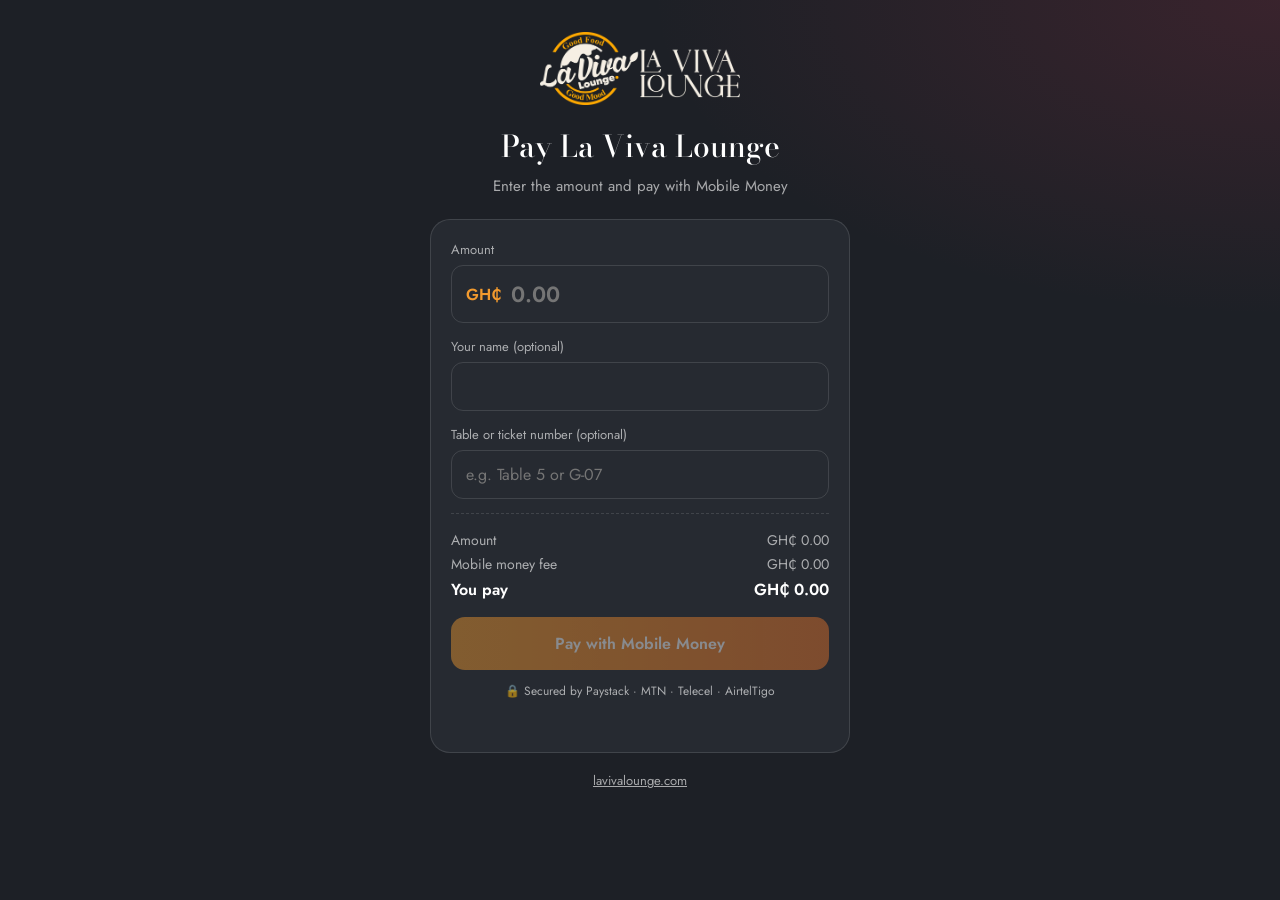
==== pay/index.html @ 69ce5cd2 "Add no-email pay page for counter QR" ====
<!DOCTYPE html>
<html lang="en">
<head>
<meta charset="utf-8">
<meta name="viewport" content="width=device-width, initial-scale=1, viewport-fit=cover">
<title>Pay La Viva Lounge</title>
<meta name="robots" content="noindex">
<link rel="preconnect" href="https://fonts.googleapis.com"><link rel="preconnect" href="https://fonts.gstatic.com" crossorigin>
<link href="https://fonts.googleapis.com/css2?family=Bodoni+Moda:ital,wght@0,500;1,500&family=Jost:wght@400;500;600&display=swap" rel="stylesheet">
<style>
:root{--bg:#1d2026;--card:#262a31;--line:rgba(255,255,255,.12);--text:#fff;--muted:rgba(255,255,255,.62);--amber:#f29a2e;--amber2:#e8742a}
*{box-sizing:border-box}
body{margin:0;min-height:100vh;background:radial-gradient(70% 50% at 100% 0%,rgba(158,47,69,.22),transparent 70%),var(--bg);color:var(--text);font-family:Jost,'Segoe UI',Helvetica,sans-serif;display:flex;justify-content:center;padding:max(28px,env(safe-area-inset-top)) 18px 28px}
.wrap{width:100%;max-width:420px}
.logo{display:block;width:200px;margin:4px auto 18px}
h1{font-family:'Bodoni Moda',Georgia,serif;font-weight:500;font-size:30px;text-align:center;margin:0 0 6px}
.sub{color:var(--muted);text-align:center;margin:0 0 22px;font-size:15px}
.card{background:var(--card);border:1px solid var(--line);border-radius:20px;padding:20px}
label{display:block;font-size:13px;color:var(--muted);margin:0 0 6px}
.field{margin-bottom:14px}
input{width:100%;font:inherit;font-size:16px;color:var(--text);background:transparent;border:1.5px solid var(--line);border-radius:12px;padding:12px 14px;outline:none}
input:focus{border-color:var(--amber)}
.amt{display:flex;align-items:center;border:1.5px solid var(--line);border-radius:12px}
.amt:focus-within{border-color:var(--amber)}
.amt span{padding:0 4px 0 14px;font-weight:600;color:var(--amber)}
.amt input{border:0;font-size:22px;font-weight:600;padding:12px 14px 12px 6px}
.sum{border-top:1px dashed var(--line);margin-top:6px;padding-top:12px;font-size:14px;color:var(--muted)}
.sum div{display:flex;justify-content:space-between;margin:4px 0}
.sum .tot{color:var(--text);font-weight:600;font-size:16px}
button{display:block;width:100%;margin-top:16px;border:0;border-radius:14px;padding:15px;font:inherit;font-weight:600;font-size:16px;color:#fff;background:linear-gradient(90deg,var(--amber),var(--amber2));cursor:pointer}
button:disabled{opacity:.45;cursor:not-allowed}
.note{color:var(--muted);font-size:12px;text-align:center;margin:12px 0 0}
.msg{min-height:20px;text-align:center;color:var(--amber);font-size:14px;margin-top:12px}
.rc{display:none;background:#fff;color:#23262d;border-radius:20px;padding:20px;line-height:1.8;font-size:14px}
.rc .ok{width:48px;height:48px;border-radius:50%;background:#22a855;display:grid;place-items:center;margin:0 auto 6px}
.rc h2{text-align:center;margin:0 0 10px;font-size:20px}
.rc .r{display:flex;justify-content:space-between;gap:12px}
.rc .again{display:block;margin:12px auto 0;background:none;border:0;color:#b5651d;text-decoration:underline;font:inherit;font-size:14px;width:auto;padding:0}
.home{display:block;text-align:center;color:var(--muted);font-size:13px;margin-top:18px}
</style>
</head>
<body>
<main class="wrap">
  <img class="logo" src="../assets/images/logo.webp" alt="La Viva Lounge">
  <h1>Pay La Viva Lounge</h1>
  <p class="sub">Enter the amount and pay with Mobile Money</p>
  <div class="card" id="form">
    <div class="field"><label for="amount">Amount</label>
      <div class="amt"><span>GH₵</span><input id="amount" type="number" inputmode="decimal" min="1" step="0.01" placeholder="0.00"></div></div>
    <div class="field"><label for="name">Your name (optional)</label><input id="name" type="text" autocomplete="name"></div>
    <div class="field"><label for="ref">Table or ticket number (optional)</label><input id="ref" type="text" placeholder="e.g. Table 5 or G-07"></div>
    <div class="sum">
      <div><span>Amount</span><span id="sAmt">GH₵ 0.00</span></div>
      <div><span>Mobile money fee</span><span id="sFee">GH₵ 0.00</span></div>
      <div class="tot"><span>You pay</span><span id="sTot">GH₵ 0.00</span></div>
    </div>
    <button id="payBtn" disabled>Pay with Mobile Money</button>
    <p class="note">🔒 Secured by Paystack · MTN · Telecel · AirtelTigo</p>
    <div class="msg" id="msg"></div>
  </div>
  <div class="rc" id="rc"></div>
  <a class="home" href="https://lavivalounge.com">lavivalounge.com</a>
</main>
<script>
const KEY = 'pk_live_102ee2aff4e933b4de3a0caca03ec9711eb1c89d';
const VERIFY = 'https://laviva-pay.vercel.app/api/verify';
const FEE = 0.0195;
const $ = s => document.querySelector(s);
const c2 = n => 'GH₵ ' + n.toFixed(2);
const chargeFor = t => Math.ceil((t/(1-FEE)+0.01)*100)/100;
if (KEY.startsWith('pk_')) { const s=document.createElement('script'); s.src='https://js.paystack.co/v1/inline.js'; document.head.appendChild(s); }
function update(){
  const a = parseFloat($('#amount').value) || 0;
  const ok = a >= 1;
  const ch = ok ? chargeFor(a) : 0;
  $('#sAmt').textContent = c2(ok?a:0); $('#sFee').textContent = c2(ok?ch-a:0); $('#sTot').textContent = c2(ch);
  $('#payBtn').disabled = !ok; $('#payBtn').textContent = ok ? 'Pay ' + c2(ch) + ' with Mobile Money' : 'Pay with Mobile Money';
}
$('#amount').addEventListener('input', update);
function receipt(p){
  $('#form').style.display='none';
  const rc=$('#rc'); rc.style.display='block';
  rc.innerHTML = `<div class="ok"><svg width="24" height="24" viewBox="0 0 24 24" fill="none" stroke="#fff" stroke-width="3"><path d="M5 12l5 5 9-10"/></svg></div>
  <h2>Payment successful</h2>
  <div class="r"><span>Receipt</span><b>${p.ref}</b></div>
  <div class="r"><span>Amount</span><b>${c2(p.amount)}</b></div>
  <div class="r"><span>Mobile money fee</span><b>${c2(p.charge-p.amount)}</b></div>
  <div class="r"><span>Total paid</span><b>${c2(p.charge)}</b></div>
  ${p.name?`<div class="r"><span>Name</span><b>${p.name}</b></div>`:''}
  ${p.tref?`<div class="r"><span>Table / ticket</span><b>${p.tref}</b></div>`:''}
  <div class="r"><span>Date</span><b>${p.when}</b></div>
  <p style="text-align:center;margin:10px 0 0;font-size:13px;color:#555">Please show this screen to our staff.</p>
  <button class="again" onclick="location.reload()">Make another payment</button>`;
}
$('#payBtn').addEventListener('click', () => {
  const amount = parseFloat($('#amount').value) || 0;
  if (amount < 1) return;
  if (!window.PaystackPop){ $('#msg').textContent='Payment is still loading. Try again in a moment.'; return; }
  const charge = chargeFor(amount);
  const name = $('#name').value.trim(), tref = $('#ref').value.trim();
  const ref = 'LV-' + Date.now().toString(36).slice(-5).toUpperCase() + Math.random().toString(36).slice(2,4).toUpperCase();
  $('#msg').textContent='';
  PaystackPop.setup({
    key: KEY, email: 'orders+' + ref.toLowerCase() + '@lavivalounge.com',
    amount: Math.round(charge*100), currency: 'GHS', ref: ref, channels: ['mobile_money','card'],
    metadata: { custom_fields: [
      { display_name:'Source', variable_name:'source', value:'Counter QR' },
      { display_name:'Name', variable_name:'name', value: name || '-' },
      { display_name:'Table / ticket', variable_name:'table_ticket', value: tref || '-' },
      { display_name:'Amount before fee', variable_name:'amount_before_fee', value: c2(amount) } ] },
    callback: function(r){
      const rf = (r && r.reference) || ref;
      const when = new Date().toLocaleString('en-GB',{day:'numeric',month:'short',hour:'numeric',minute:'2-digit'});
      const done = () => receipt({ref:rf, amount, charge, name, tref, when});
      $('#msg').textContent = 'Confirming your payment…';
      fetch(VERIFY + '?reference=' + encodeURIComponent(rf), {cache:'no-store'})
        .then(x => x.json())
        .then(v => (v && v.paid && v.amount === Math.round(charge*100)) ? done()
              : ($('#msg').textContent = `We couldn't confirm payment ${rf} yet. Please show this number to our staff.`))
        .catch(() => $('#msg').textContent = `We couldn't confirm payment ${rf} yet. Please show this number to our staff.`);
    },
    onClose: function(){ $('#msg').textContent = 'Payment not completed.'; }
  }).openIframe();
});
update();
</script>
</body>
</html>
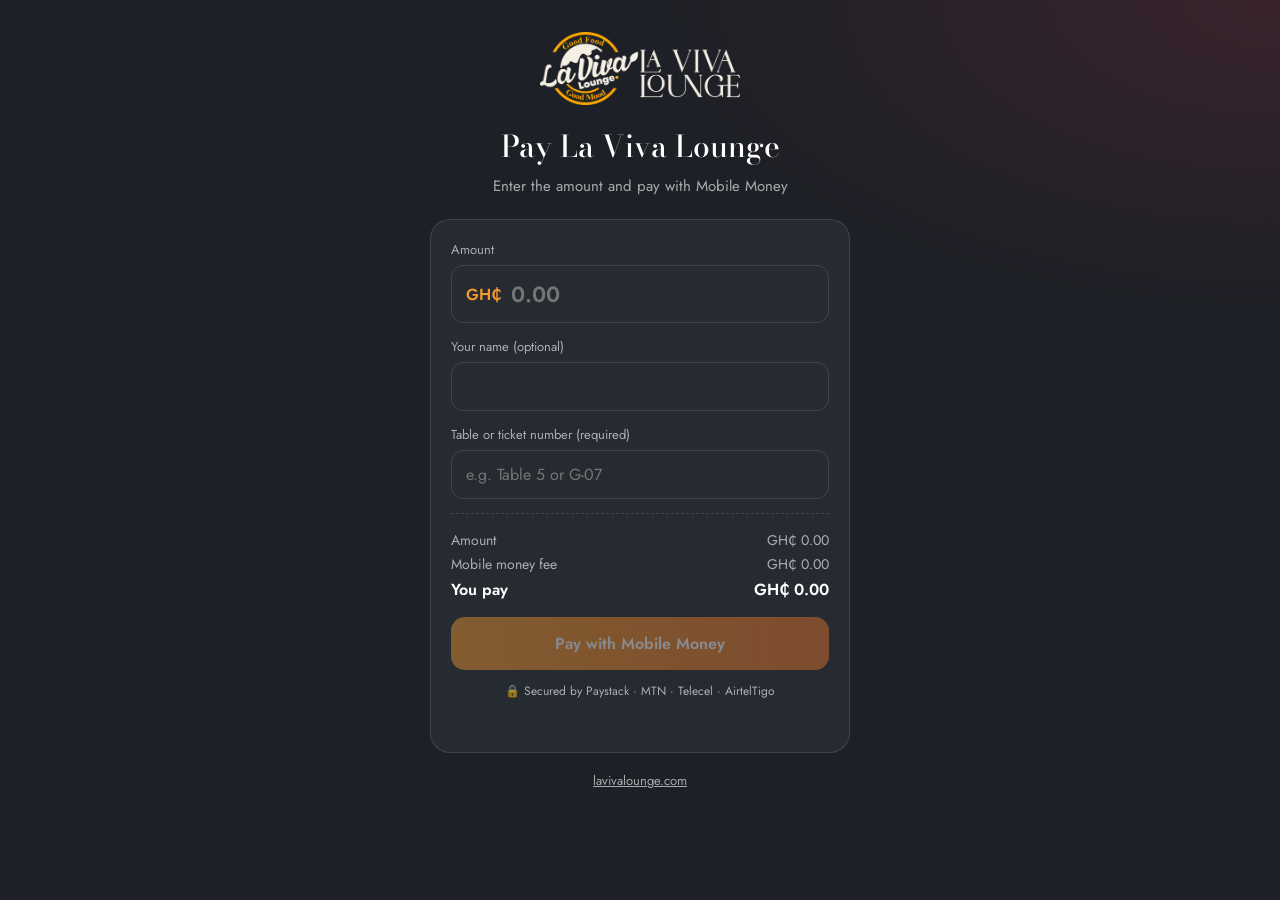
==== commit 820f8473: "Pay page: table or ticket required" ====
--- a/pay/index.html
+++ b/pay/index.html
@@ -48,7 +48,7 @@
     <div class="field"><label for="amount">Amount</label>
       <div class="amt"><span>GH₵</span><input id="amount" type="number" inputmode="decimal" min="1" step="0.01" placeholder="0.00"></div></div>
     <div class="field"><label for="name">Your name (optional)</label><input id="name" type="text" autocomplete="name"></div>
-    <div class="field"><label for="ref">Table or ticket number (optional)</label><input id="ref" type="text" placeholder="e.g. Table 5 or G-07"></div>
+    <div class="field"><label for="ref">Table or ticket number (required)</label><input id="ref" type="text" placeholder="e.g. Table 5 or G-07"></div>
     <div class="sum">
       <div><span>Amount</span><span id="sAmt">GH₵ 0.00</span></div>
       <div><span>Mobile money fee</span><span id="sFee">GH₵ 0.00</span></div>
@@ -71,12 +71,13 @@
 if (KEY.startsWith('pk_')) { const s=document.createElement('script'); s.src='https://js.paystack.co/v1/inline.js'; document.head.appendChild(s); }
 function update(){
   const a = parseFloat($('#amount').value) || 0;
-  const ok = a >= 1;
+  const ok = a >= 1 && $('#ref').value.trim().length > 0;
   const ch = ok ? chargeFor(a) : 0;
   $('#sAmt').textContent = c2(ok?a:0); $('#sFee').textContent = c2(ok?ch-a:0); $('#sTot').textContent = c2(ch);
   $('#payBtn').disabled = !ok; $('#payBtn').textContent = ok ? 'Pay ' + c2(ch) + ' with Mobile Money' : 'Pay with Mobile Money';
 }
 $('#amount').addEventListener('input', update);
+$('#ref').addEventListener('input', update);
 function receipt(p){
   $('#form').style.display='none';
   const rc=$('#rc'); rc.style.display='block';
@@ -94,7 +95,7 @@
 }
 $('#payBtn').addEventListener('click', () => {
   const amount = parseFloat($('#amount').value) || 0;
-  if (amount < 1) return;
+  if (amount < 1 || !$('#ref').value.trim()) return;
   if (!window.PaystackPop){ $('#msg').textContent='Payment is still loading. Try again in a moment.'; return; }
   const charge = chargeFor(amount);
   const name = $('#name').value.trim(), tref = $('#ref').value.trim();
